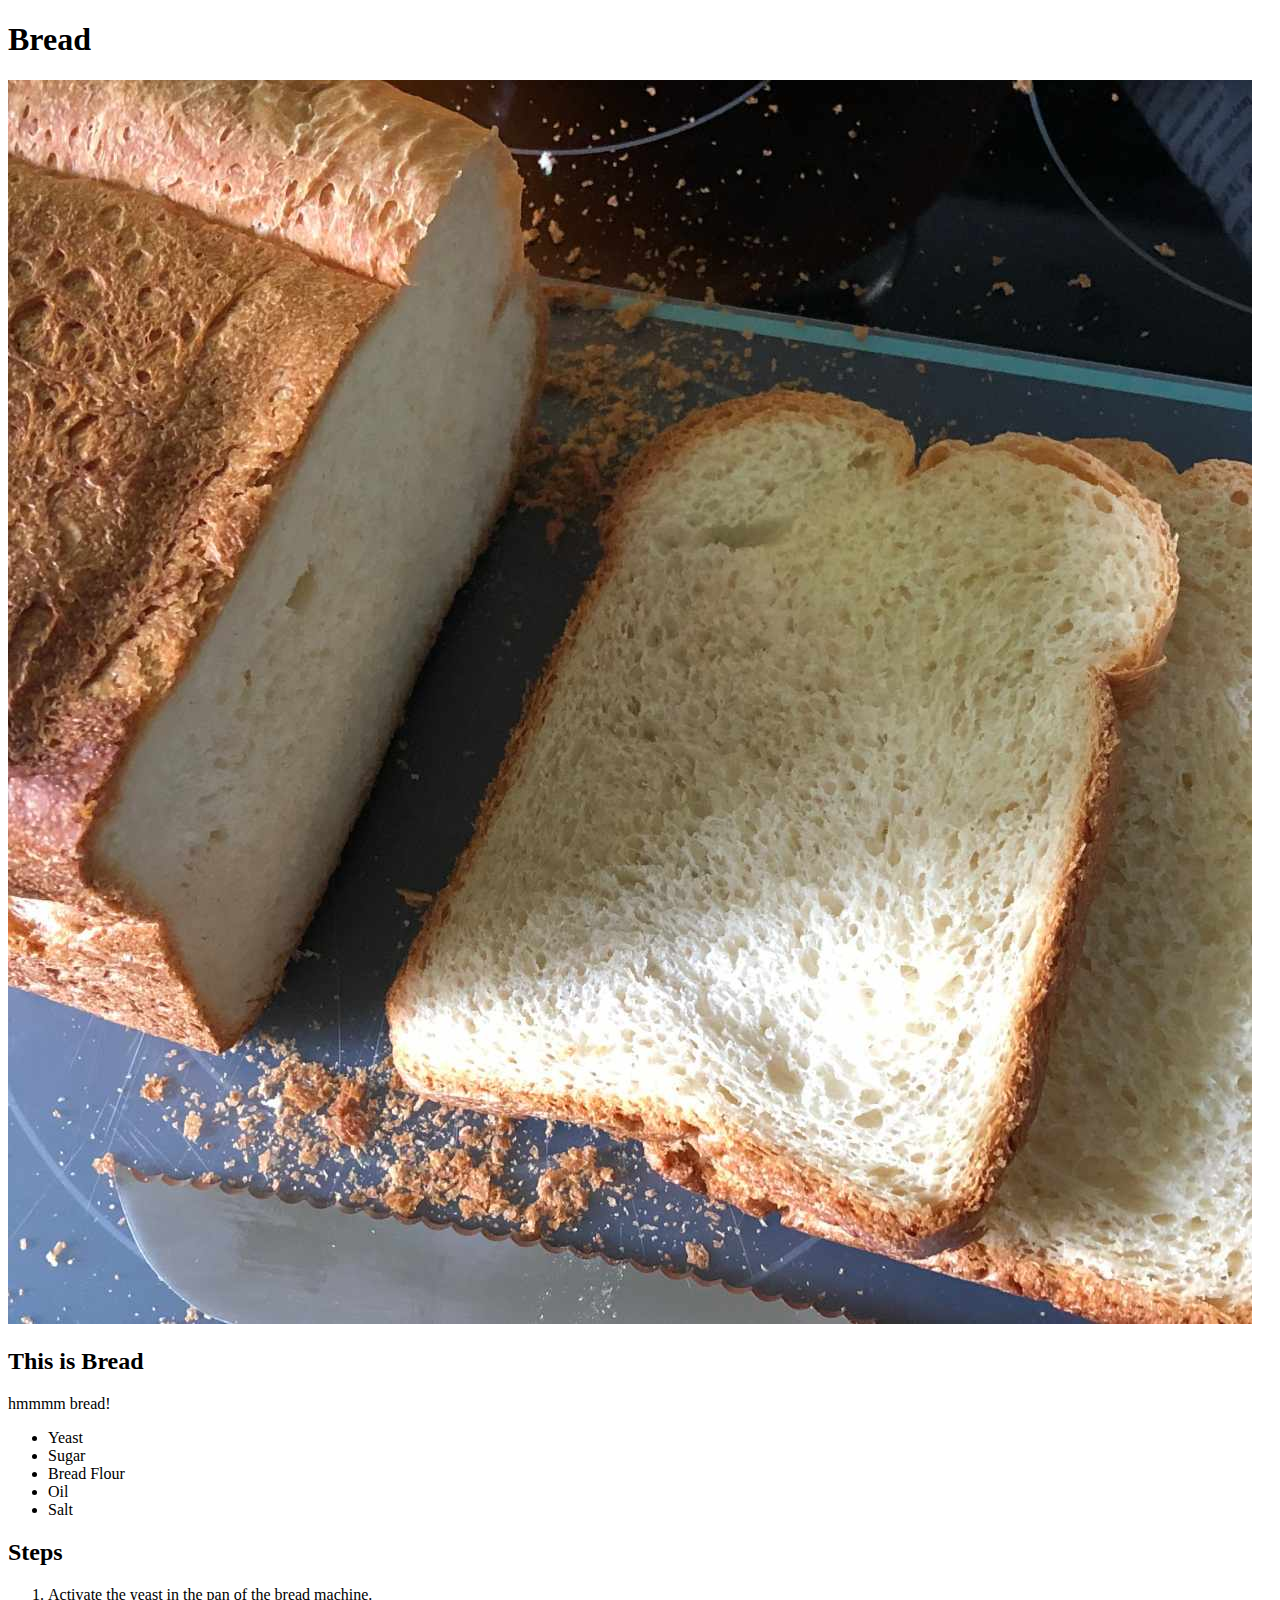
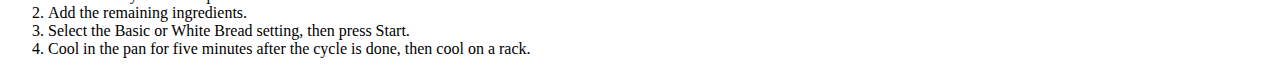
==== recipes/bread.html @ 7e88cf8a "Bread added" ====
<!DOCTYPE html>
<html lang="en">
<head>
    <meta charset="UTF-8">
    <meta name="viewport" content="width=device-width, initial-scale=1.0">
    <title>Bread</title>
</head>
<body>
    <h1>Bread</h1>
    <img src="../assets/bread.png" alt="Bread">
    <h2>This is Bread</h2>
    <p>hmmmm bread!</p>
    <ul>
        <li>Yeast</li>
        <li>Sugar</li>
        <li>Bread Flour</li>
        <li>Oil</li>
        <li>Salt</li>
    </ul>
    <h2>Steps</h2>
    <ol>
        <li>Activate the yeast in the pan of the bread machine. </li>
        <li>Add the remaining ingredients.</li>
        <li>Select the Basic or White Bread setting, then press Start.</li>
        <li>Cool in the pan for five minutes after the cycle is done, then cool on a rack. </li>
    </ol>
</body>
</html>
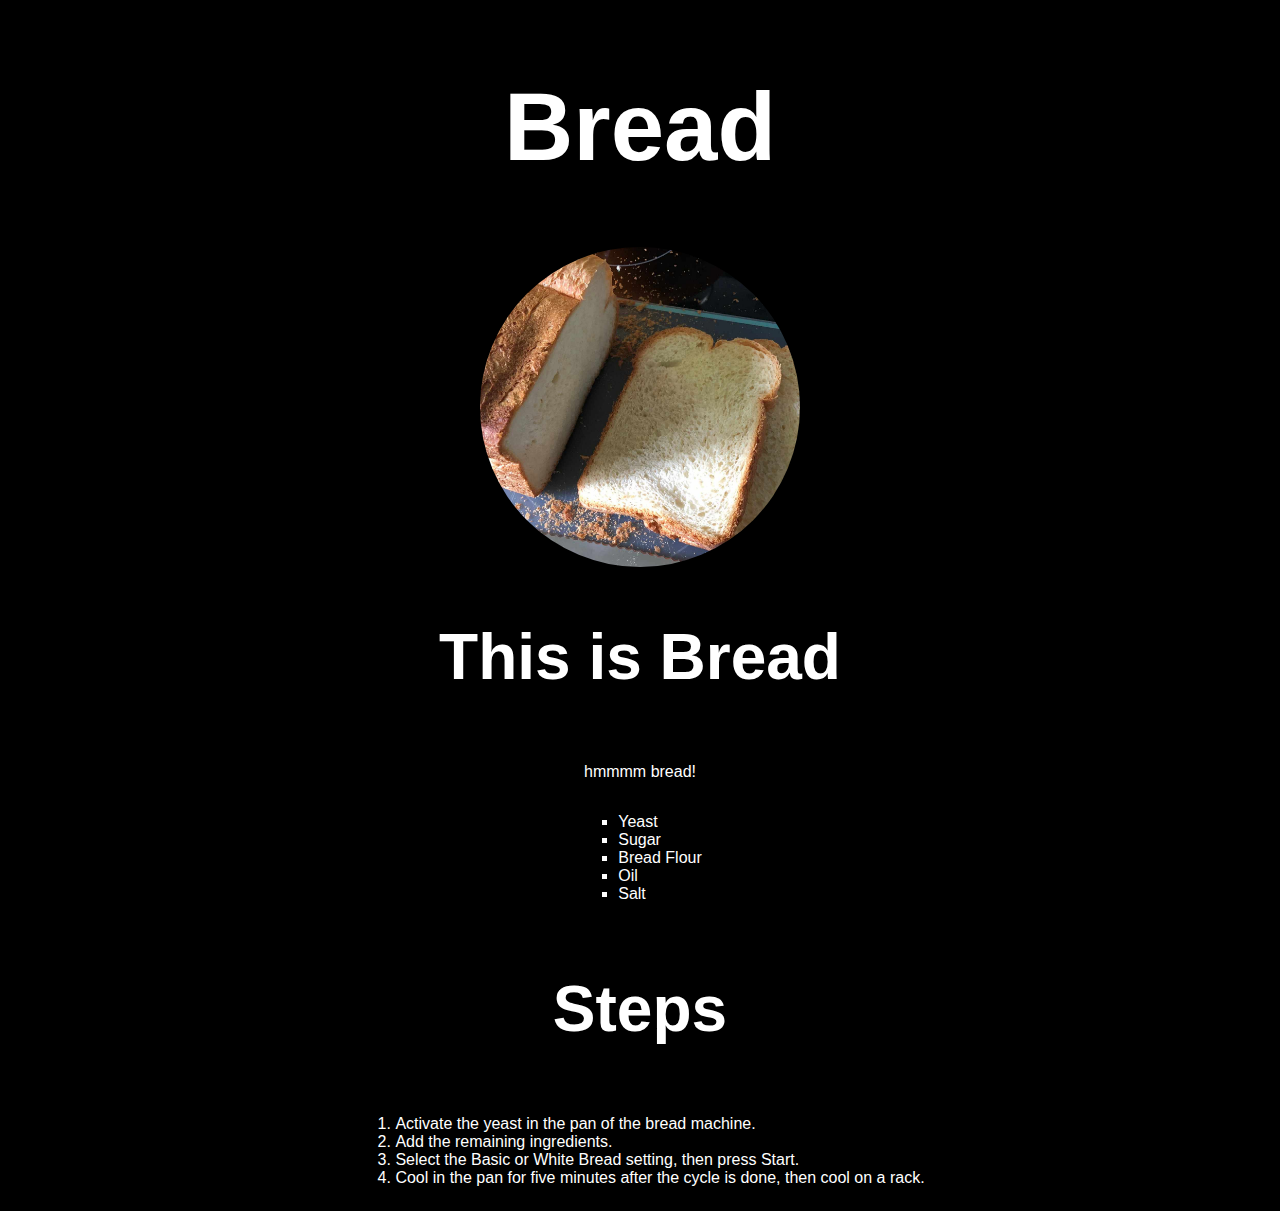
==== commit 2aa92b34: "css" ====
--- a/recipes/bread.html
+++ b/recipes/bread.html
@@ -4,6 +4,7 @@
     <meta charset="UTF-8">
     <meta name="viewport" content="width=device-width, initial-scale=1.0">
     <title>Bread</title>
+    <link rel="stylesheet" href="../styles.css">
 </head>
 <body>
     <h1>Bread</h1>
--- a/styles.css
+++ b/styles.css
@@ -0,0 +1,29 @@
+* {
+    color: white;
+    background-color: black;
+    font-family:'Trebuchet MS', 'Lucida Sans Unicode', 'Lucida Grande', 'Lucida Sans', Arial, sans-serif;
+    
+}
+body{
+    display: flex;
+    flex-direction: column;
+    justify-content: center;
+    align-items: center;
+}
+h1{
+    font-size: 6rem;
+}
+
+h2{
+    font-size: 4rem;
+}
+
+ul{
+    list-style-type:square ;
+}
+
+img{
+    height: auto;
+    width: 20rem;
+    border-radius: 75%;
+}